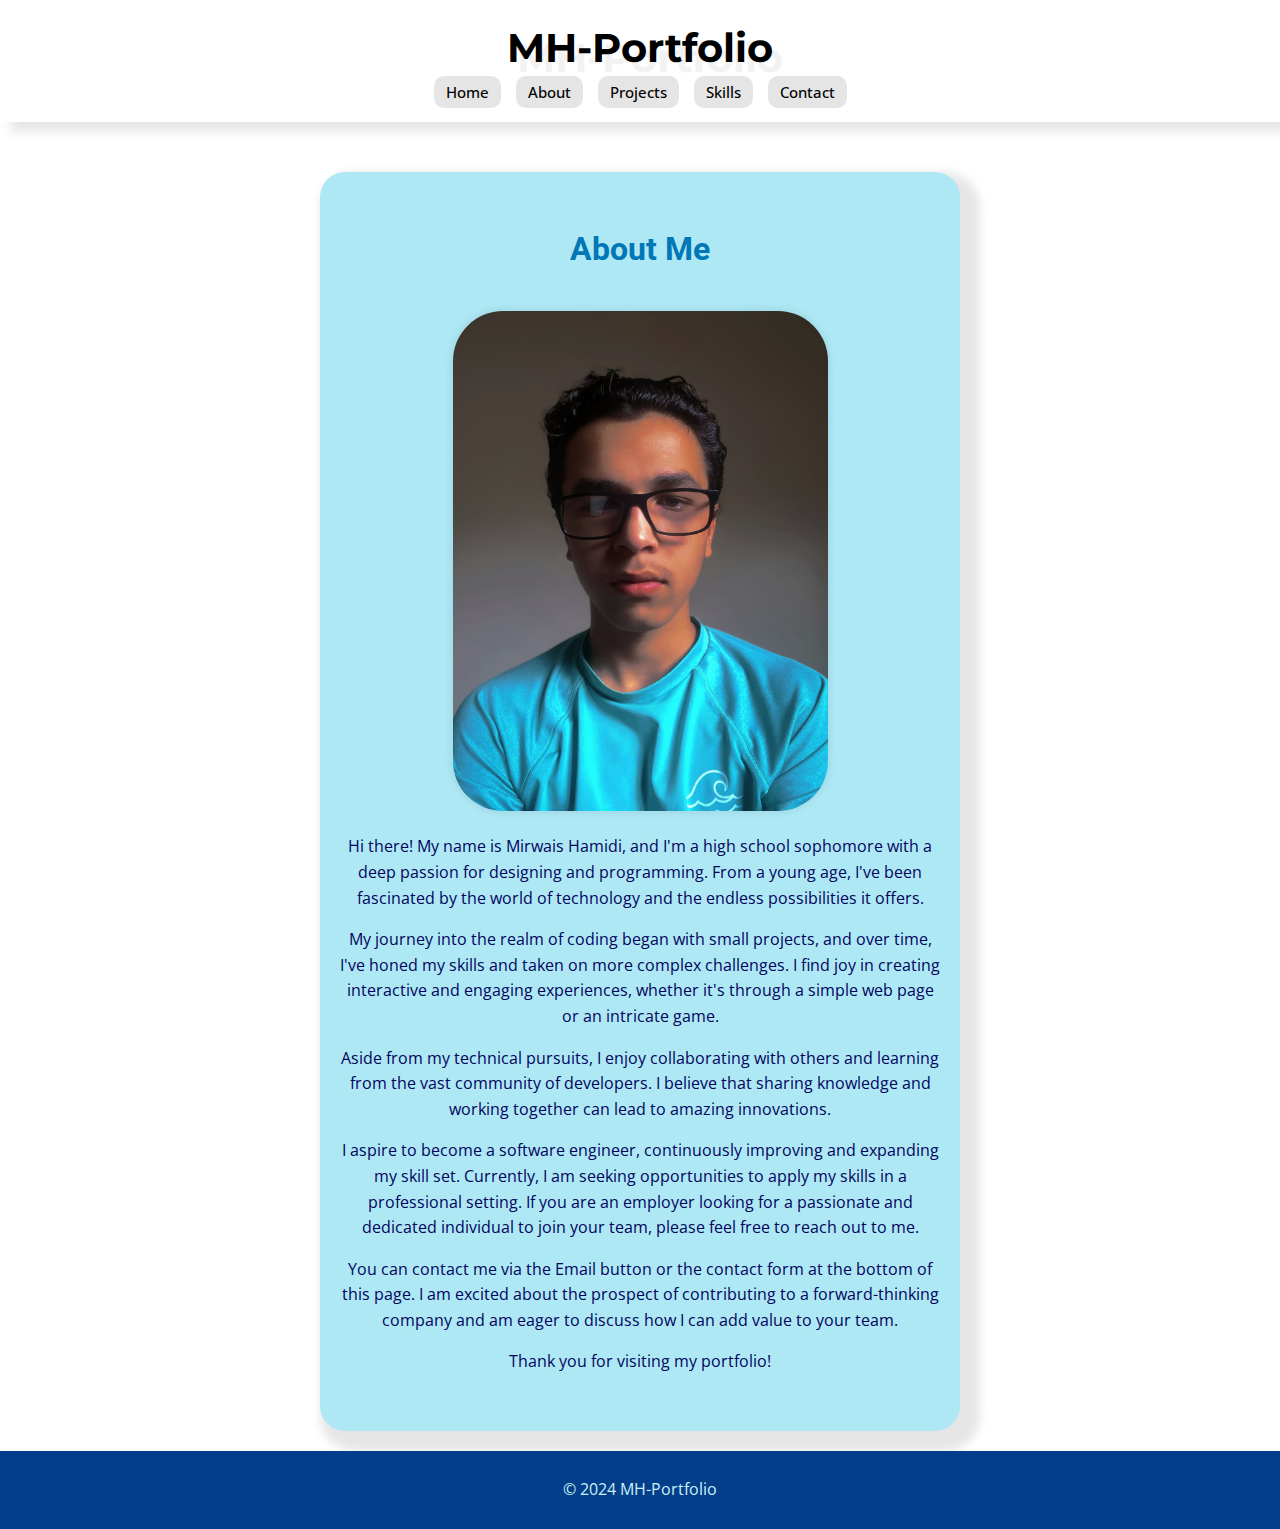
==== about.html @ 0b3e3bc4 "Add files via upload" ====
<!DOCTYPE html>
<html lang="en">
<head>
    <meta charset="UTF-8">
    <meta name="viewport" content="width=device-width, initial-scale=1.0">
    <meta name="description" content="A portfolio showcasing my projects and skills.">
    <meta name="keywords" content="portfolio, projects, skills, web development, programming">
    <title>MH-Portfolio</title>
    <link rel="stylesheet" href="style.css">
    <link href="https://fonts.googleapis.com/css2?family=Roboto:wght@400;700&family=Montserrat:wght@400;700&family=Open+Sans:wght@400;700&display=swap" rel="stylesheet">
</head>
<body>
    <header>
        <h1>MH-Portfolio</h1>
        <nav aria-label="Main Navigation">
            <ul role="navigation">
              <li><a href="index.html" class="nav-btn">Home</a></li>
              <li><a href="about.html" class="nav-btn">About</a></li>
              <li><a href="projects.html" class="nav-btn">Projects</a></li>
              <li><a href="skills.html" class="nav-btn">Skills</a></li>
              <li><a href="contact.html" class="nav-btn">Contact</a></li>              
            </ul>
        </nav>
    </header>
    


        <div class="section-box" id="about">
            <section>
                <h2>About Me</h2>
                <div class="about-content">
                    <div class="about-photo">
                        <img src="My Image.jpeg"  alt="Mirwais Hamidi" class="about-img">
                    </div>
                    <div class="about-text">
                        <p>
                            Hi there! My name is Mirwais Hamidi, and I'm a high school sophomore with a deep passion for designing and programming. From a young age, I've been fascinated by the world of technology and the endless possibilities it offers.
                        </p>
                        <p>
                            My journey into the realm of coding began with small projects, and over time, I've honed my skills and taken on more complex challenges. I find joy in creating interactive and engaging experiences, whether it's through a simple web page or an intricate game.
                        </p>
                        <p>
                            Aside from my technical pursuits, I enjoy collaborating with others and learning from the vast community of developers. I believe that sharing knowledge and working together can lead to amazing innovations.
                        </p>
                        <p>
                            I aspire to become a software engineer, continuously improving and expanding my skill set. Currently, I am seeking opportunities to apply my skills in a professional setting. If you are an employer looking for a passionate and dedicated individual to join your team, please feel free to reach out to me.
                        </p>
                        <p>
                            You can contact me via the Email button or the contact form at the bottom of this page. I am excited about the prospect of contributing to a forward-thinking company and am eager to discuss how I can add value to your team.
                        </p>
                        <p>
                            Thank you for visiting my portfolio!
                        </p>
                    </div>

                </div>
            </section>
        </div>
        
        <footer>
          <p>&copy; 2024 MH-Portfolio</p>
      </footer>
    
</body>
</html>
---- style.css ----
/* Color Palette */
 :root {
  --dark-blue: #03045e;
  --midnight-blue: #023e8a;
  --blue: #0077b6;
  --sky-blue: #0096c7;
  --light-sky-blue: #00b4d8;
  --aqua: #48cae4;
  --light-aqua: #90e0ef;
  --very-light-aqua: #ade8f4;
  --pale-aqua: #caf0f8;
  --white-color: #fff;
  --black-color: #000;
  --light-white-color: #f0f0f0;
  --light-gray-color: #e5e5e5;
  --border-color: #ccc;
  --primary-color: #3b82f6;
  --secondary-color: #404040;
  --overlay-dark-color: rgba(0, 0, 0, 0.6);
}

html {
  scroll-behavior: smooth;
}

/* General Styles */
body {
  font-family: 'Open Sans', sans-serif;
  margin: 0;
  padding: 0;
  line-height: 1.6;
  display: flex;
  flex-direction: column;
  align-items: center; /* Center all content horizontally */
  background-color: white;
  color: var(--dark-blue);
}

header, footer {
  width: 100%;
  text-align: center;
  background: white;
  color: var(--black-color);
  padding: 1em 0;
  box-shadow: 10px 10px 10px #e7e7e7;
}

.nav-btn {
  border: none;
  cursor: pointer;
  font-weight: 500;
  font-size: 0.94rem;
  border-radius: 10px;
  white-space: nowrap;
  color: var(--black-color);
  padding: 0.4rem 0.75rem;
  background: var(--light-gray-color);
}

.nav-btn.hover {
  color: var(--white-color);
  background: var(--secondary-color);
  transform: scale(1.05);
}

.nav-btn.active {
  color: var(--white-color);
  background: var(--black-color);
  pointer-events: none;
}


main {
  max-width: 800px;
  width: 100%;
  padding: 20px 100px;
  display: flex;
  justify-content: space-between;
  flex-direction: column;
  align-items: center; /* Center all content horizontally */
  z-index: 99;
}

/* Section Styles */
.section-box {
  background: var(--very-light-aqua);
  border-radius: 25px;
  box-shadow: 10px 10px 10px 10px rgba(0, 0, 0, 0.1);
  padding: 20px;
  margin-bottom: 20px;
  width: 600px;
  margin-top: 50px;
}

/* Font Styles */
h1 {
  font-family: 'Montserrat', sans-serif;
  font-size: 2.5em;
  margin: 0;
  color: var(--black-color);
  text-align: center;
  text-shadow: 10px 10px #f2f2f2;
}

h2 {
  font-family: 'Roboto', sans-serif;
  font-size: 2em;
  margin-top: 1em;
  margin-bottom: 0.5em;
  color: var(--blue);
  text-align: center;
}

h3 {
  font-family: 'Open Sans', sans-serif;
  font-size: 1.5em;
  margin-top: 1em;
  color: var(--sky-blue);
  text-align: center;
}

p {
  text-align: center;
}

/* Navigation Styles */
nav ul {
  list-style: none;
  padding: 0;
  margin: 0;
  display: flex;
  justify-content: center; /* Center navigation links */
  gap: 15px;
}

nav ul li {
  display: inline;
}

nav ul li a {
  color: var(--black-color);
  text-decoration: none;
}

/* Form Styles */
.form-group {
  margin-bottom: 20px;
  width: 100%; /* Ensure form elements take full width */
}

label {
  font-weight: bold;
}

input, textarea {
  width: 100%;
  padding: 8px;
  font-size: 1em;
  border: 1px solid #2b2b2b;
  border-radius: 15px;
  background-color: var(--very-light-aqua);
}

button {
  background-color: var(--blue);
  color: var(--pale-aqua);
  padding: 10px 20px;
  border: none;
  border-radius: 10px;
  cursor: pointer;
  transition: background-color 0.3s ease;
  font-size: medium;
}

button:hover {
  background-color: var(--midnight-blue);
}

/* Project Styles */

.project-grid {
  background: var(--very-light-aqua);
  border-radius: 25px;
  box-shadow: 10px 10px 10px 10px rgba(0, 0, 0, 0.1);
  padding: 20px;
  margin-bottom: 20px;
  width: 600px;
  margin-top: 50px;
}

.project {
  text-align: center;
  margin-bottom: 20px;
}

.project img {
  max-width: 100%;
  height: auto;
  margin-bottom: 10px;
}

.project a.btn,
.contact-buttons a.btn {
  background-color: var(--blue);
  color: var(--pale-aqua);
  padding: 10px 20px;
  margin: 5px;
  text-decoration: none;
  border-radius: 10px;
  transition: background-color 0.3s ease, transform 0.3s ease;
  display: inline-block;
}


.project a.btn:hover,
.contact-buttons a.btn:hover {
  background-color: var(--midnight-blue);
  transform: translateY(-2px);
}

.contact-buttons {
  display: flex;
  justify-content: center;
  gap: 15px;
  margin-top: 20px;
}

footer {
  background: var(--midnight-blue);
  color: var(--pale-aqua);
  text-align: center;
  padding: 10px 0;
}

/* Mobile styles */
@media (max-width: 600px) {
  nav ul {
    display: block;
    text-align: center; /* Center navigation links */
  }

  nav ul li {
    display: block;
    margin: 10px 0;
  }

  main {
    padding: 10px;
  }

  .section-box {
    padding: 10px;
  }

  h1 {
    font-size: 2em;
  }

  h2 {
    font-size: 1.5em;
  }

  h3 {
    font-size: 1.2em;
  }
}


/* Tablet styles */
@media (min-width: 601px) and (max-width: 1024px) {
  .project {
    display: flex;
    flex-direction: column;
    align-items: center;
  }
}

html {
  scroll-behavior: smooth;
}

.hero {
  background: url('path-to-your-image.jpg') no-repeat center center/cover;
  color: #03045e;
  text-align: center;
  padding: 100px 0;
}

.hero h1 {
  font-size: 3em;
}

.hero p {
  font-size: 1.5em;
}

.scroll-to-top-btn {
  position: fixed;
  bottom: 20px; /* Adjust position as needed */
  right: 20px; /* Adjust position as needed */
  background-color: var(--blue);
  color: var(--pale-aqua);
  padding: 10px 20px; /* Adjust padding as needed to match "View on Roblox" */
  border-radius: 5px;
  text-decoration: none;
  transition: background-color 0.3s ease, transform 0.3s ease;
  display: inline-block;
  cursor: pointer;
  z-index: 1000; /* Ensure it's above other content */
}

.scroll-to-top-btn:hover {
  background-color: var(--midnight-blue);
  transform: translateY(-2px);
}


.about-content {
  display: flex;
  flex-direction: column;
  align-items: center;
}

.about-text {
  max-width: 600px; /* Adjust as needed */
  margin-bottom: 20px;
}

.about-photo {
  margin-top: 20px;
}

.about-img {
  max-width: 500px; /* Ensures the image resizes responsively */
  height: 500px;
  border-radius: 50px; /* Makes the image round */
  box-shadow: 0 0 10px rgba(0, 0, 0, 0.1); /* Optional: Adds a subtle shadow */
}


.download-btn {
  background-color: var(--blue);
  color: white;
  padding: 10px 20px;
  text-align: center;
  text-decoration: none;
  display: inline-block;
  font-size: 16px;
  margin: 4px 2px;
  cursor: pointer;
  border-radius: 5px;
}


p { 
  font-size: 16px; 
} 

.container { 
  background-color: rgb(192, 192, 192); 
  width: 80%; 
  border-radius: 15px; 
  height: 29px;
} 

.skill { 
  background-color: var(--sky-blue); 
  color: white; 
  padding: 1%; 
  text-align: right; 
  font-size: 16px; 
  border-radius: 15px; 
  height: 20px;
} 

.pashto { 
  width: 100%; 
} 

.english { 
  width: 90%; 
} 

.spanish {
  width: 20%;
}

.dari {
  width: 70%;
}

.html {
  width: 80%;
}

.css {
  width: 85%;
}

.js {
  width: 20%;
}

.lua {
  width: 10%;
}
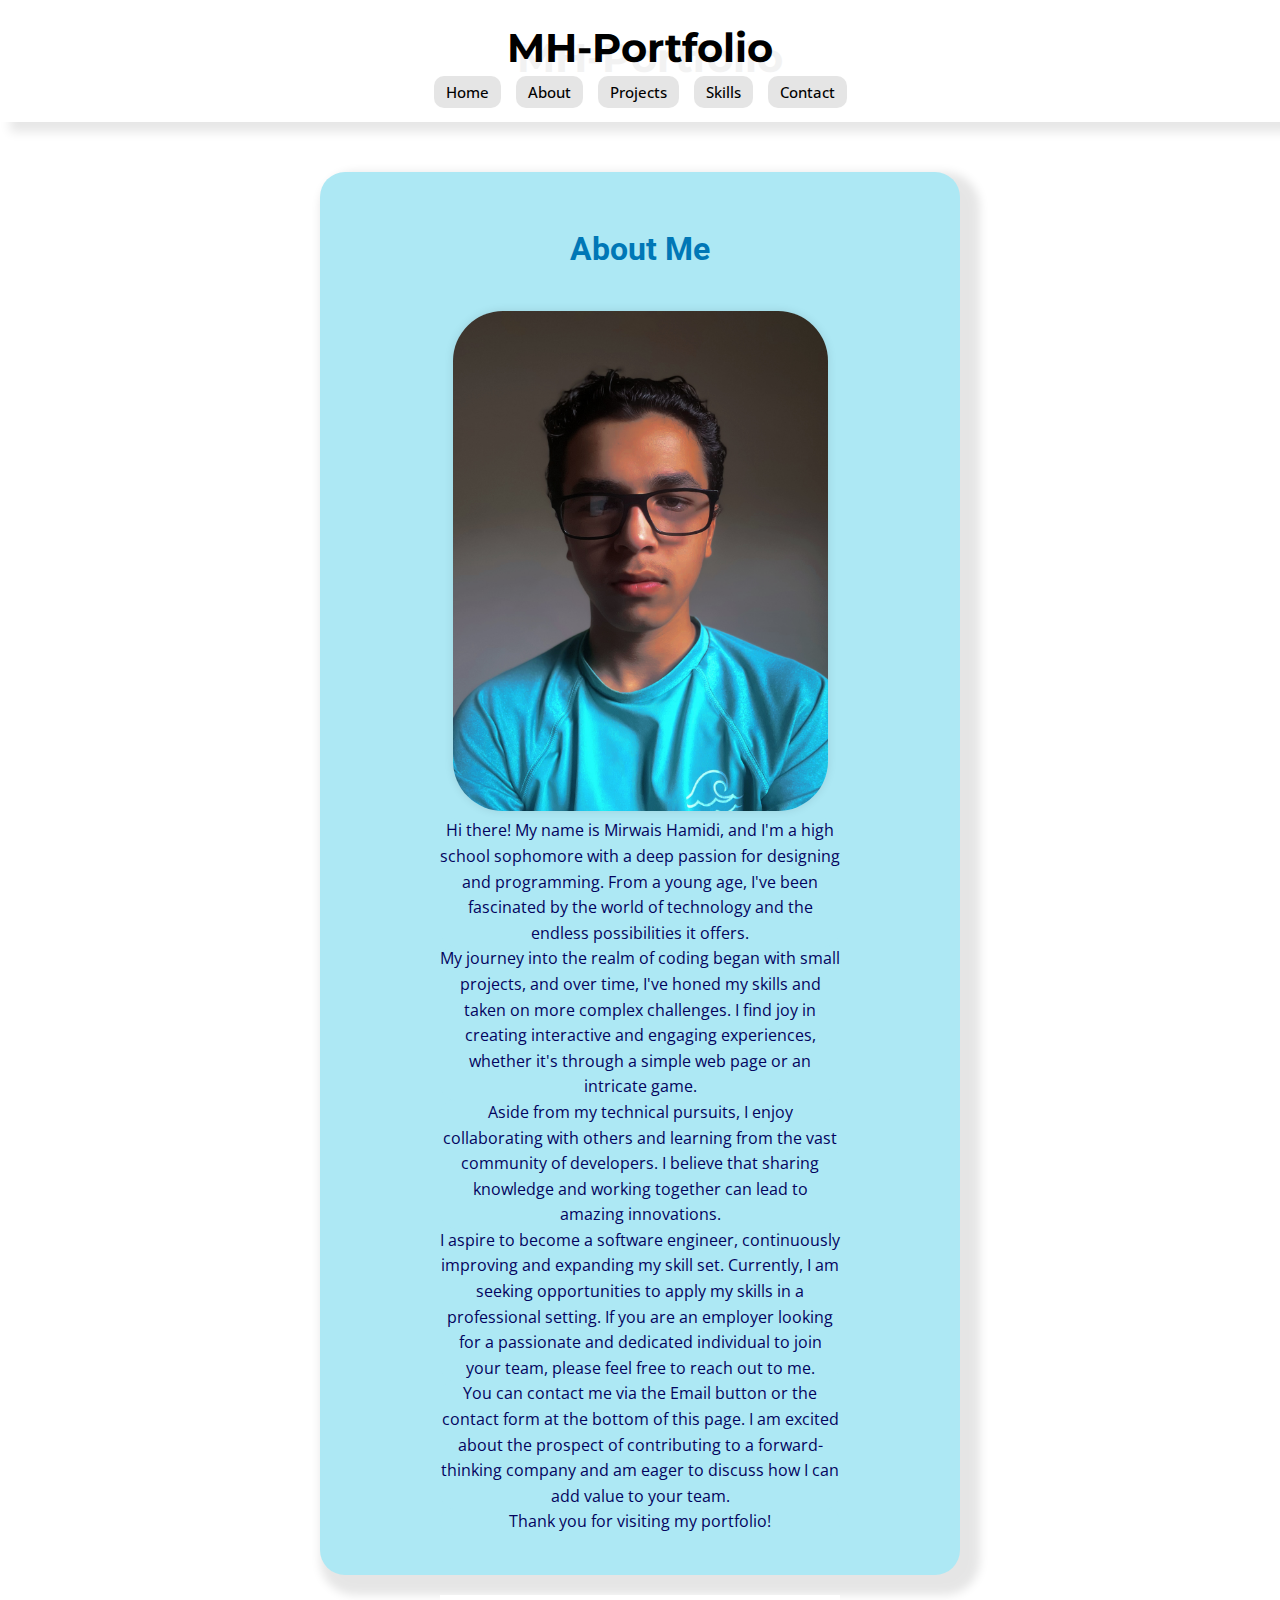
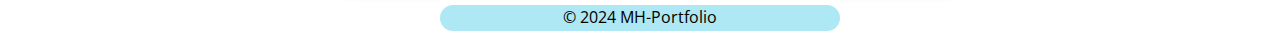
==== commit 63e76717: "Update about.html" ====
--- a/about.html
+++ b/about.html
@@ -68,4 +68,4 @@
 
 
 
-   +   
--- a/style.css
+++ b/style.css
@@ -36,7 +36,7 @@
   color: var(--dark-blue);
 }
 
-header, footer {
+header {
   width: 100%;
   text-align: center;
   background: white;
@@ -44,6 +44,8 @@
   padding: 1em 0;
   box-shadow: 10px 10px 10px #e7e7e7;
 }
+
+
 
 .nav-btn {
   border: none;
@@ -191,32 +193,43 @@
 .project {
   text-align: center;
   margin-bottom: 20px;
+  align-items: center;
 }
 
 .project img {
   max-width: 100%;
   height: auto;
   margin-bottom: 10px;
+  border-radius: 50px;
+}
+
+.project .logo {
+  max-width: 250px;
+  height: auto;
+  margin-bottom: 10px;
+  border-radius: 250px;
 }
 
 .project a.btn,
 .contact-buttons a.btn {
-  background-color: var(--blue);
-  color: var(--pale-aqua);
-  padding: 10px 20px;
-  margin: 5px;
-  text-decoration: none;
-  border-radius: 10px;
-  transition: background-color 0.3s ease, transform 0.3s ease;
   display: inline-block;
-}
-
-
-.project a.btn:hover,
-.contact-buttons a.btn:hover {
-  background-color: var(--midnight-blue);
+  margin-right: 15px; /* Space between buttons */
+}
+
+.project a.btn,
+.contact-buttons a.btn img {
+  width: 50px; /* Icon size */
+  height: 50px;
+  vertical-align: middle;
+}
+
+
+.contact-buttons a.btn:hover,
+.project a.btn:hover {
   transform: translateY(-2px);
-}
+  transform: scale(1.1);
+}
+
 
 .contact-buttons {
   display: flex;
@@ -225,96 +238,6 @@
   margin-top: 20px;
 }
 
-footer {
-  background: var(--midnight-blue);
-  color: var(--pale-aqua);
-  text-align: center;
-  padding: 10px 0;
-}
-
-/* Mobile styles */
-@media (max-width: 600px) {
-  nav ul {
-    display: block;
-    text-align: center; /* Center navigation links */
-  }
-
-  nav ul li {
-    display: block;
-    margin: 10px 0;
-  }
-
-  main {
-    padding: 10px;
-  }
-
-  .section-box {
-    padding: 10px;
-  }
-
-  h1 {
-    font-size: 2em;
-  }
-
-  h2 {
-    font-size: 1.5em;
-  }
-
-  h3 {
-    font-size: 1.2em;
-  }
-}
-
-
-/* Tablet styles */
-@media (min-width: 601px) and (max-width: 1024px) {
-  .project {
-    display: flex;
-    flex-direction: column;
-    align-items: center;
-  }
-}
-
-html {
-  scroll-behavior: smooth;
-}
-
-.hero {
-  background: url('path-to-your-image.jpg') no-repeat center center/cover;
-  color: #03045e;
-  text-align: center;
-  padding: 100px 0;
-}
-
-.hero h1 {
-  font-size: 3em;
-}
-
-.hero p {
-  font-size: 1.5em;
-}
-
-.scroll-to-top-btn {
-  position: fixed;
-  bottom: 20px; /* Adjust position as needed */
-  right: 20px; /* Adjust position as needed */
-  background-color: var(--blue);
-  color: var(--pale-aqua);
-  padding: 10px 20px; /* Adjust padding as needed to match "View on Roblox" */
-  border-radius: 5px;
-  text-decoration: none;
-  transition: background-color 0.3s ease, transform 0.3s ease;
-  display: inline-block;
-  cursor: pointer;
-  z-index: 1000; /* Ensure it's above other content */
-}
-
-.scroll-to-top-btn:hover {
-  background-color: var(--midnight-blue);
-  transform: translateY(-2px);
-}
-
-
 .about-content {
   display: flex;
   flex-direction: column;
@@ -348,12 +271,17 @@
   font-size: 16px;
   margin: 4px 2px;
   cursor: pointer;
-  border-radius: 5px;
+  border-radius: 15px;
 }
 
 
 p { 
   font-size: 16px; 
+  background-color: var(--very-light-aqua);
+  width: 400px;
+  display: block;
+  margin: auto;
+  border-radius: 15px;
 } 
 
 .container { 
@@ -403,4 +331,102 @@
 
 .lua {
   width: 10%;
-}+}
+
+footer {
+  background: var(--white-color);
+  color: var(--black-color);
+  text-align: center;
+  padding: 10px 0;
+}
+
+/* Mobile styles */
+@media (max-width: 600px) {
+  nav ul {
+    display: block;
+    text-align: center; /* Center navigation links */
+  }
+
+  nav ul li {
+    display: block;
+    margin: 10px 10px;
+  }
+
+  main {
+    padding: 10px;
+  }
+
+  header {
+    width: 450px;
+    display: block;
+    margin: auto;
+  }
+
+  footer {
+    width: 450px;
+    display: block;
+    margin: auto;
+  }
+
+  .section-box {
+    width: 415px;
+    display: block;
+    margin: auto;
+  }
+
+  .project-grid {
+    width: 415px;
+    margin-left: 100px;
+  }
+
+  .skill {  
+    height: 22px;
+  } 
+
+  .container { 
+    height: 28px;
+  } 
+
+  h1 {
+    font-size: 2em;
+  }
+
+  h2 {
+    font-size: 1.5em;
+  }
+
+  h3 {
+    font-size: 1.2em;
+  }
+}
+
+
+/* Tablet styles */
+@media (min-width: 601px) and (max-width: 1024px) {
+  .project {
+    display: flex;
+    flex-direction: column;
+    align-items: center;
+  }
+}
+
+html {
+  scroll-behavior: smooth;
+}
+
+.hero {
+  background: url('path-to-your-image.jpg') no-repeat center center/cover;
+  color: #03045e;
+  text-align: center;
+  padding: 100px 0;
+}
+
+.hero h1 {
+  font-size: 3em;
+}
+
+.hero p {
+  font-size: 1.5em;
+}
+
+
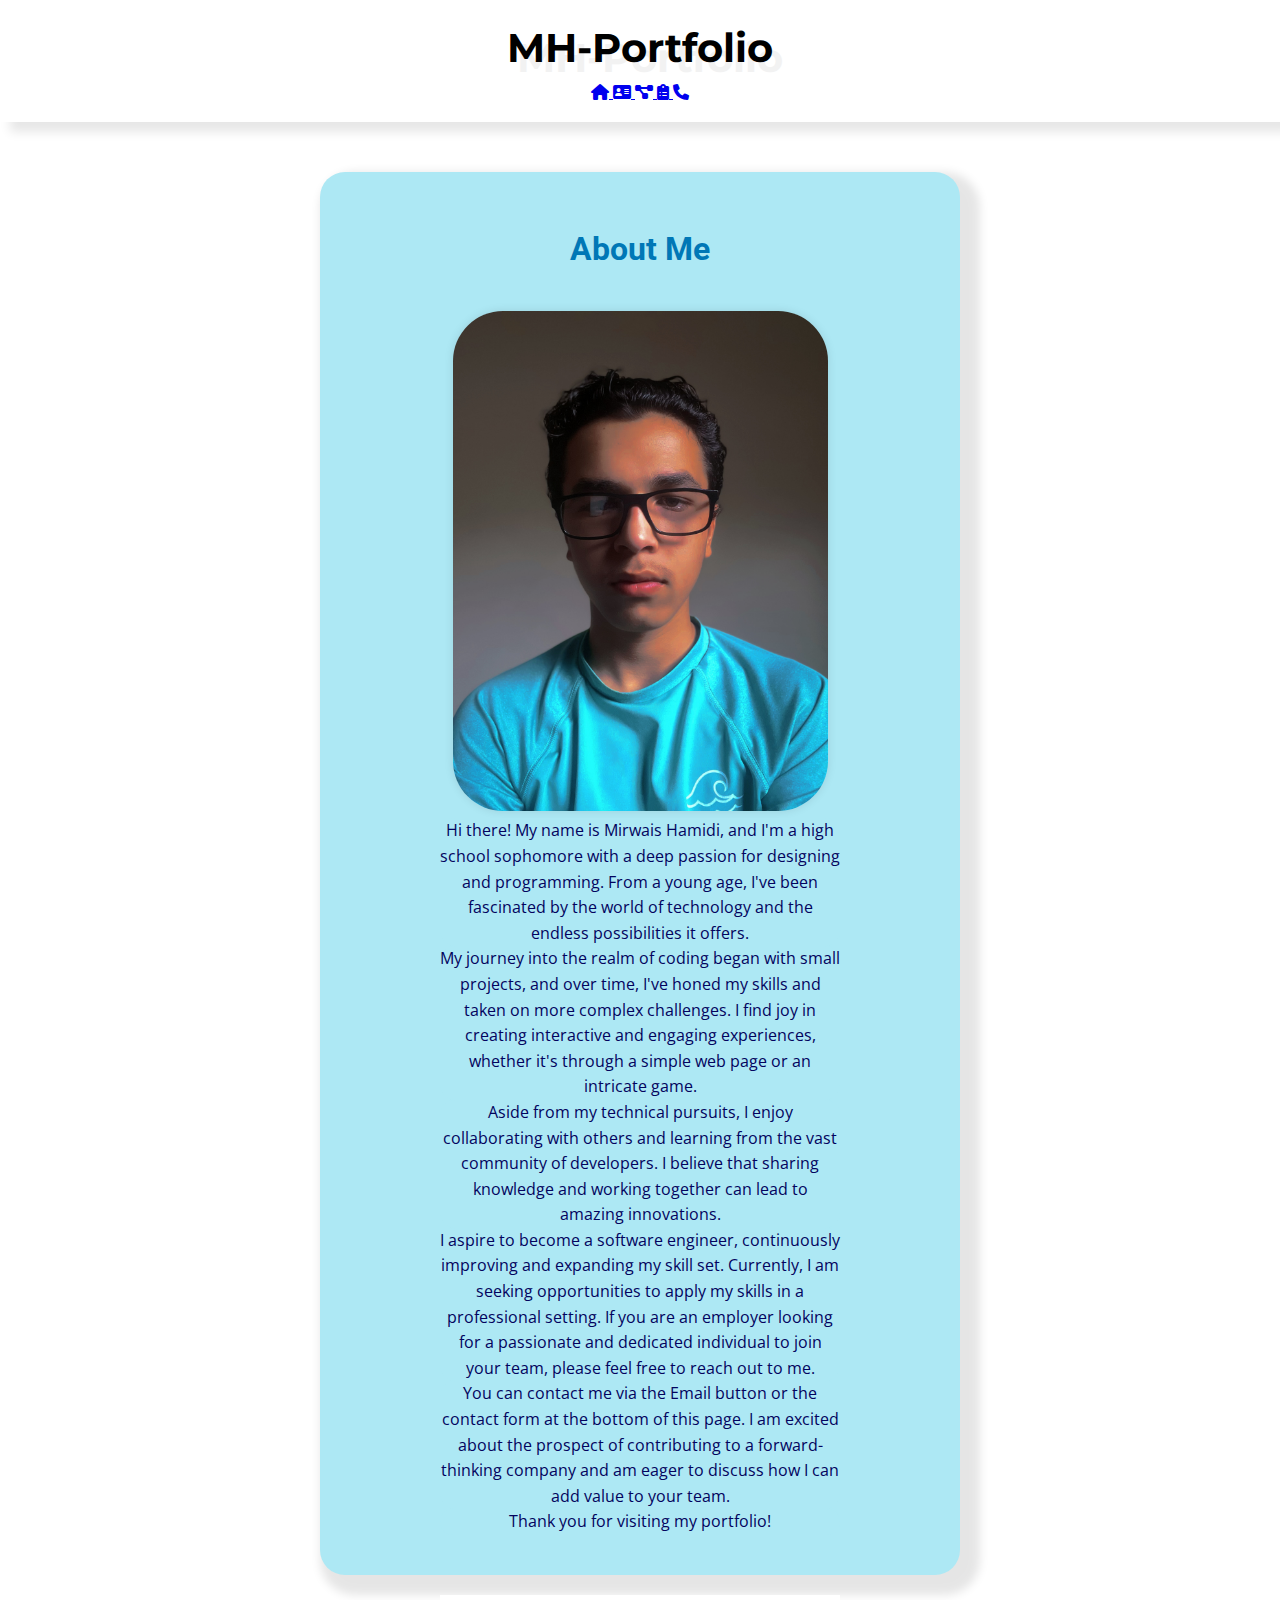
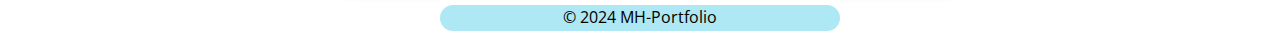
==== commit 0fa40ab2: "Update about.html" ====
--- a/about.html
+++ b/about.html
@@ -8,18 +8,29 @@
     <title>MH-Portfolio</title>
     <link rel="stylesheet" href="style.css">
     <link href="https://fonts.googleapis.com/css2?family=Roboto:wght@400;700&family=Montserrat:wght@400;700&family=Open+Sans:wght@400;700&display=swap" rel="stylesheet">
+    <link rel="stylesheet" href="https://cdnjs.cloudflare.com/ajax/libs/font-awesome/6.0.0-beta3/css/all.min.css">
 </head>
 <body>
     <header>
         <h1>MH-Portfolio</h1>
         <nav aria-label="Main Navigation">
-            <ul role="navigation">
-              <li><a href="index.html" class="nav-btn">Home</a></li>
-              <li><a href="about.html" class="nav-btn">About</a></li>
-              <li><a href="projects.html" class="nav-btn">Projects</a></li>
-              <li><a href="skills.html" class="nav-btn">Skills</a></li>
-              <li><a href="contact.html" class="nav-btn">Contact</a></li>              
-            </ul>
+            <div class="nav-btns"></div>
+                <a class="nav-btns" href="index.html">
+                    <i class="fa-solid fa-house"></i>
+                </a>
+                <a class="nav-btns" href="about.html">
+                    <i class="fa-solid fa-address-card"></i>
+                </a>
+                <a class="nav-btns" href="projects.html">
+                    <i class="fa-solid fa-diagram-project"></i>
+                </a>
+                <a class="nav-btns" href="skills.html">
+                    <i class="fa-solid fa-clipboard-list"></i>
+                </a>
+                <a class="nav-btns" href="contact.html">
+                    <i class="fa-solid fa-phone"></i>
+                </a>      
+            </div>
         </nav>
     </header>
     
--- a/style.css
+++ b/style.css
@@ -357,25 +357,22 @@
   }
 
   header {
-    width: 450px;
-    display: block;
-    margin: auto;
+    width: 425px;
+    margin-left: 100px;
   }
 
   footer {
-    width: 450px;
-    display: block;
-    margin: auto;
+    width: 425px;
+    margin-left: 100px;
   }
 
   .section-box {
-    width: 415px;
-    display: block;
-    margin: auto;
+    width: 425px;
+    margin-left: 100px;
   }
 
   .project-grid {
-    width: 415px;
+    width: 425px;
     margin-left: 100px;
   }
 
